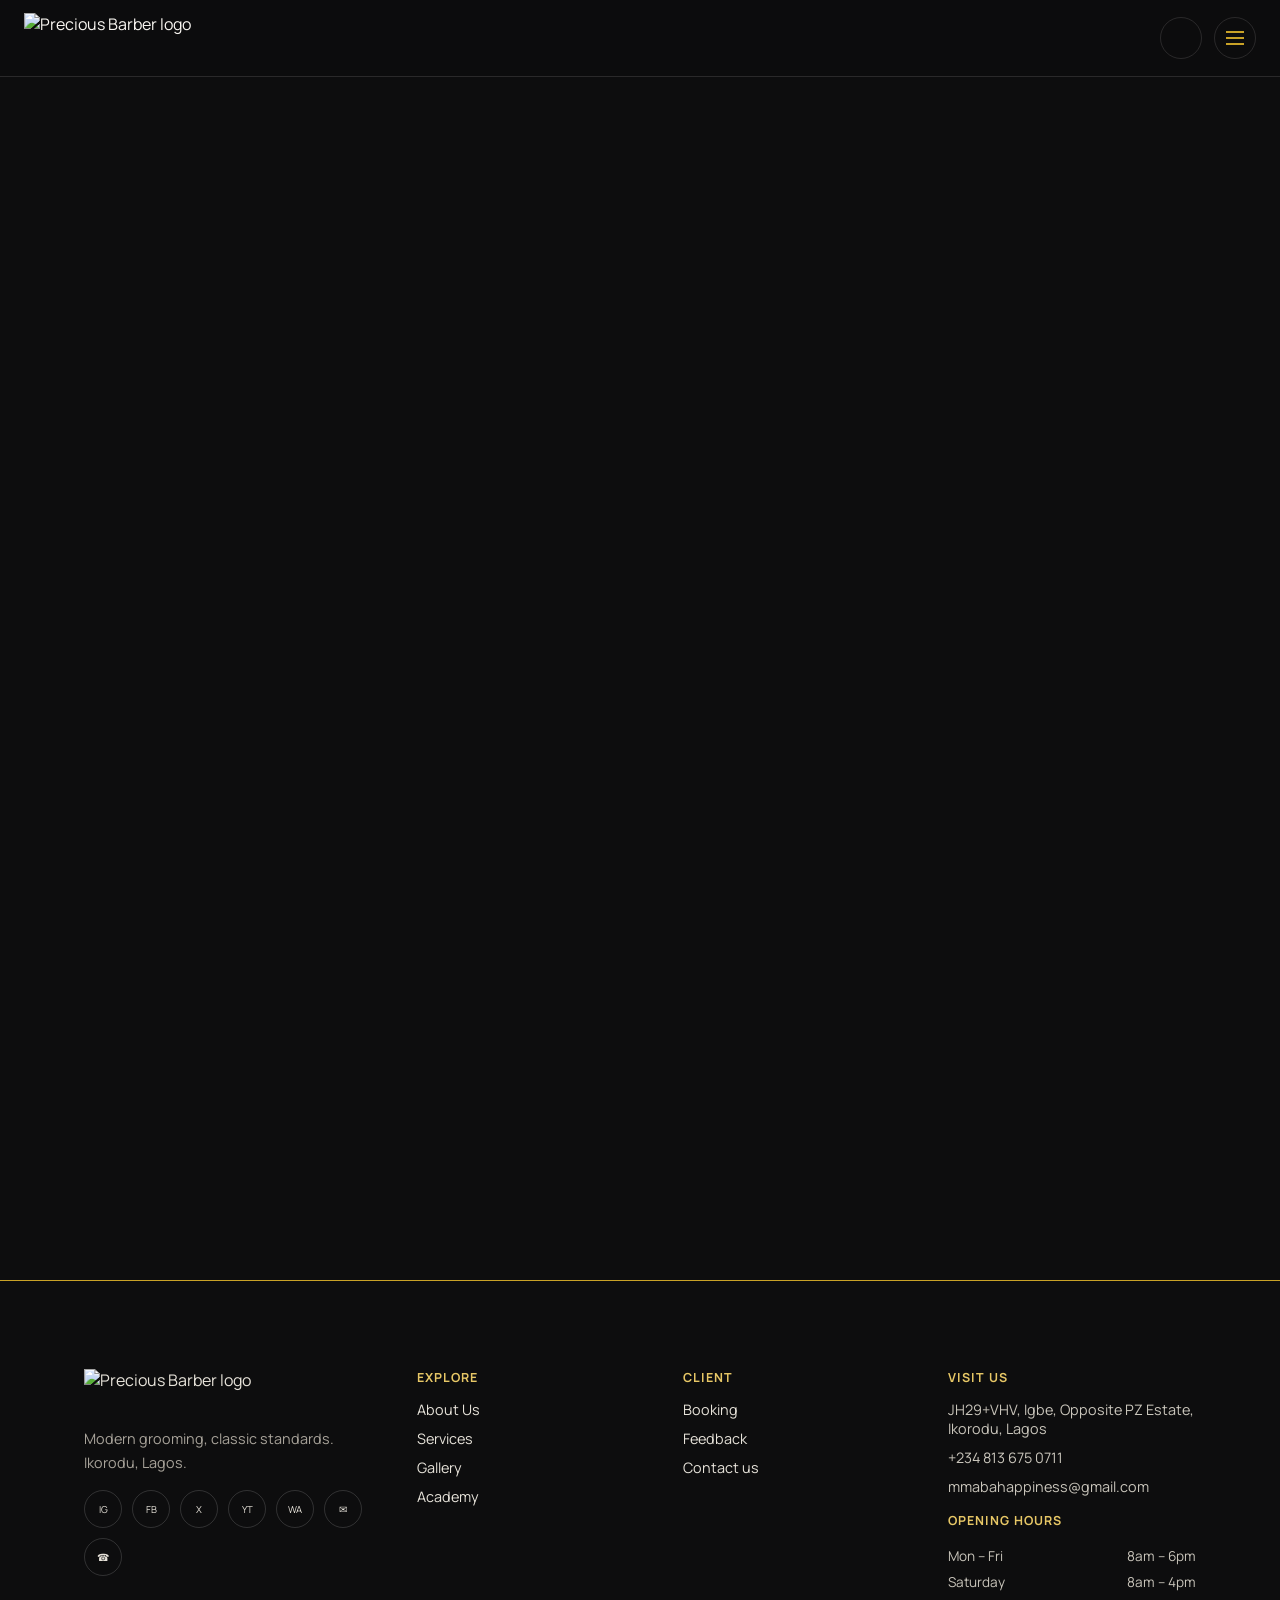
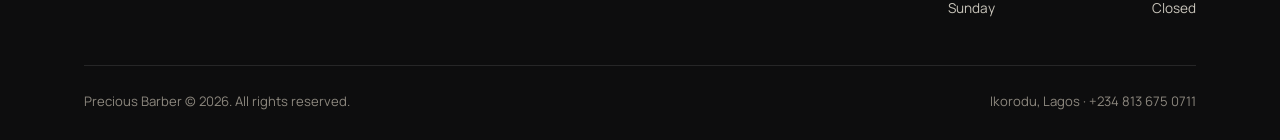
==== contactus.html @ 88b815fa "bar" ====
<!DOCTYPE html>
<html lang="en">

<head>
    <meta charset="UTF-8">
    <meta name="viewport" content="width=device-width, initial-scale=1, viewport-fit=cover">
    <title>Precious Barber — Sharp Lines, Old-School Respect</title>
    <link rel="icon" href="images/favicon.ico">
    <link rel="preconnect" href="https://fonts.googleapis.com">
    <link rel="preconnect" href="https://fonts.gstatic.com" crossorigin>
    <link href="https://fonts.googleapis.com/css2?family=Fraunces:ital,wght@0,300;0,600;0,700;1,500&family=Manrope:wght@400;500;600;700&display=swap" rel="stylesheet">
    <link rel="stylesheet" href="styles/barber.css">
</head>
<body>

    <header>
        <div class="nav">
            <a href="home.html" class="brand" aria-label="Precious Barber home">
                <img class="logo-img" src="assets/logo.png" alt="Precious Barber logo">
            </a>
            <div class="navtools">
                <button id="themeToggle" aria-label="Toggle dark mode"><svg id="themeIcon" width="18" height="18"
                        viewBox="0 0 24 24" fill="none"></svg></button>
                <button id="menuBtn" aria-label="Open menu"><span></span></button>
            </div>
        </div>
    </header>

    <div id="drawerOverlay"></div>
    <nav id="navDrawer" aria-label="Site navigation">
        <div class="drawer-head"><span>Menu</span><button id="closeDrawer" aria-label="Close menu">✕</button></div>
        <ul class="drawer-links">
            <li><a href="home.html">Home</a></li>
            <li><a href="home.html#about">About Us</a></li>
            <li><a href="home.html#services">Services</a></li>
            <li><a href="home.html#gallery">Gallery</a></li>
            <li><a href="home.html#academy">Academy</a></li>
            <li><a href="home.html#booking">Booking</a></li>
            <li><a href="home.html#feedback">Feedback</a></li>
            <li><a href="contact-us.html">Contact Us</a></li>
        </ul>
        <div class="drawer-foot">Need us urgently?<br><a href="https://wa.me/2348136750711" target="_blank"
                rel="noopener">Chat on WhatsApp →</a></div>
    </nav>

    <section class="contact-hero">
        <div class="wrap">
            <p class="kicker reveal">CONTACT US</p>
            <h1 class="reveal" style="font-size:clamp(2rem,4.4vw,3rem);margin:10px 0 14px">Come see us, or reach out
                first</h1>
            <p class="lede reveal">We're in Ikorodu, Lagos — walk-ins welcome, but a quick message first means less
                waiting.</p>
        </div>
    </section>

    <section style="padding-top:0">
        <div class="wrap">
            <div class="map-card reveal">
                <div class="map-visual">
                    <svg class="map-pin" viewBox="0 0 24 24" fill="none">
                        <path d="M12 22s7-7.5 7-13a7 7 0 10-14 0c0 5.5 7 13 7 13z" fill="currentColor" />
                        <circle cx="12" cy="9" r="2.6" fill="#0d0d0e" />
                    </svg>
                </div>
                <div class="map-info">
                    <h4 style="font-family:var(--serif);margin-bottom:8px">Our location</h4>
                    <p class="lede">JH29+VHV, Igbe, Opposite PZ Estate, Ikorodu, Lagos State, Nigeria</p>
                    <div class="hero-cta" style="margin-top:20px">
                        <a class="btn btn-gold"
                            href="https://www.google.com/maps/search/?api=1&query=JH29%2BVHV%2C+Igbe%2C+Opposite+PZ+Estate%2C+Ikorodu%2C+Lagos"
                            target="_blank" rel="noopener">Open in Google Maps</a>
                        <a class="btn btn-line" href="https://wa.me/2348136750711" target="_blank" rel="noopener">Get
                            directions on WhatsApp</a>
                    </div>
                </div>
            </div>

            <div class="cta-grid">
                <a class="cta-card reveal" href="tel:+2348136750711">
                    <svg viewBox="0 0 24 24" fill="none">
                        <path
                            d="M22 16.9v3a2 2 0 01-2.2 2 19.8 19.8 0 01-8.6-3 19.5 19.5 0 01-6-6 19.8 19.8 0 01-3-8.7A2 2 0 014.1 2h3a2 2 0 012 1.7c.1 1 .4 2 .7 3a2 2 0 01-.5 2.1L8 10a16 16 0 006 6l1.2-1.3a2 2 0 012.1-.5c1 .3 2 .5 3 .7a2 2 0 011.7 2z"
                            stroke="currentColor" stroke-width="1.6" />
                    </svg>
                    <h4>Call Us</h4>
                    <p>+234 813 675 0711</p>
                </a>
                <a class="cta-card reveal" href="https://wa.me/2348136750711" target="_blank" rel="noopener">
                    <svg viewBox="0 0 24 24" fill="none">
                        <path d="M12 2a10 10 0 00-8.6 15L2 22l5.2-1.4A10 10 0 1012 2z" stroke="currentColor"
                            stroke-width="1.4" />
                    </svg>
                    <h4>WhatsApp</h4>
                    <p>Chat with us directly</p>
                </a>
                <a class="cta-card reveal" href="mailto:mmabahappiness@gmail.com">
                    <svg viewBox="0 0 24 24" fill="none">
                        <path d="M4 5h16v14H4z" stroke="currentColor" stroke-width="1.6" />
                        <path d="M4 6l8 7 8-7" stroke="currentColor" stroke-width="1.6" />
                    </svg>
                    <h4>Email</h4>
                    <p>mmabahappiness@gmail.com</p>
                </a>
                <a class="cta-card reveal" href="home.html#booking">
                    <svg viewBox="0 0 24 24" fill="none">
                        <path d="M8 3v4M16 3v4M4 9h16M5 6h14a1 1 0 011 1v12a1 1 0 01-1 1H5a1 1 0 01-1-1V7a1 1 0 011-1z"
                            stroke="currentColor" stroke-width="1.6" />
                    </svg>
                    <h4>Book a Slot</h4>
                    <p>Reserve your chair online</p>
                </a>
            </div>

            <div class="hours-card reveal">
                <h4 style="font-family:var(--serif);margin-bottom:14px">Opening Hours</h4>
                <div class="hours-row"><span>Monday – Friday</span><span>8:00am – 6:00pm</span></div>
                <div class="hours-row"><span>Saturday</span><span>8:00am – 4:00pm</span></div>
                <div class="hours-row"><span>Sunday</span><span>Closed</span></div>
            </div>
        </div>
    </section>

    <footer>
        <div class="wrap">
            <div class="foot-grid">
                <div>
                    <div class="foot-brand">
                        <img class="foot-logo-img" src="assets/logo.png" alt="Precious Barber logo">
                    </div>
                    <p class="lede">Modern grooming, classic standards. Ikorodu, Lagos.</p>
                    <div class="social">
                        <a href="#" aria-label="Instagram" title="Add instagram.png here"><span>IG</span></a>
                        <a href="#" aria-label="Facebook" title="Add facebook.png here"><span>FB</span></a>
                        <a href="#" aria-label="X (Twitter)" title="Add x.png here"><span>X</span></a>
                        <a href="#" aria-label="YouTube" title="Add youtube.png here"><span>YT</span></a>
                        <a href="https://wa.me/2348136750711" target="_blank" rel="noopener" aria-label="WhatsApp"
                            title="Add whatsapp.png here"><span>WA</span></a>
                        <a href="mailto:mmabahappiness@gmail.com" aria-label="Email"
                            title="Add mail.png here"><span>✉</span></a>
                        <a href="tel:+2348136750711" aria-label="Call" title="Add phone.png here"><span>☎</span></a>
                    </div>
                </div>
                <div class="foot-col">
                    <h5>EXPLORE</h5>
                    <ul>
                        <li><a href="home.html#about">About Us</a></li>
                        <li><a href="home.html#services">Services</a></li>
                        <li><a href="home.html#gallery">Gallery</a></li>
                        <li><a href="home.html#academy">Academy</a></li>
                    </ul>
                </div>
                <div class="foot-col">
                    <h5>CLIENT</h5>
                    <ul>
                        <li><a href="home.html#booking">Booking</a></li>
                        <li><a href="home.html#feedback">Feedback</a></li>
                        <li><a href="contact-us.html">Contact us</a></li>
                    </ul>
                </div>
                <div class="foot-col">
                    <h5>VISIT US</h5>
                    <ul style="margin-bottom:16px">
                        <li>JH29+VHV, Igbe, Opposite PZ Estate, Ikorodu, Lagos</li>
                        <li>+234 813 675 0711</li>
                        <li>mmabahappiness@gmail.com</li>
                    </ul>
                    <h5>OPENING HOURS</h5>
                    <div class="foot-hours">
                        <div><span>Mon – Fri</span><span>8am – 6pm</span></div>
                        <div><span>Saturday</span><span>8am – 4pm</span></div>
                        <div><span>Sunday</span><span>Closed</span></div>
                    </div>
                </div>
            </div>
            <div class="foot-bottom">
                <span>Precious Barber © 2026. All rights reserved.</span>
                <span>Ikorodu, Lagos · +234 813 675 0711</span>
            </div>
        </div>
    </footer>

    <button id="backToTop" aria-label="Back to top">
        <svg width="18" height="18" viewBox="0 0 24 24" fill="none">
            <path d="M12 19V5M5 12l7-7 7 7" stroke="currentColor" stroke-width="2.2" stroke-linecap="round"
                stroke-linejoin="round" />
        </svg>
    </button>

    <script src="common.js"></script>
</body>

</html>
---- styles/barber.css ----
:root {
    --gold: #c9a227;
    --gold-light: #e7c766;
    --gold-deep: #c9a227;
    --black: #0d0d0e;
    --charcoal: #1a1a1c;
    --white: #faf7f2;
    --ink: #17161a;
    --line-d: rgba(250, 247, 242, .12);
    --line-l: rgba(23, 22, 26, .12);
    --bg: var(--black);
    --bg-alt: var(--charcoal);
    --text: var(--white);
    --text-muted: #b5b1a8;
    --card: #151517;
    --shadow: 0 20px 50px rgba(0, 0, 0, .4);
    --serif: 'Fraunces', serif;
    --sans: 'Manrope', sans-serif;
    box-sizing: border-box;
}

html[data-theme="light"] {
    --gold-deep: #8a6a10;
    --bg: var(--white);
    --bg-alt: #f0ece2;
    --text: var(--ink);
    --text-muted: #5c5750;
    --card: #ffffff;
    --shadow: 0 16px 40px rgba(23, 22, 26, .08);
}

*,
*::before,
*::after {
    box-sizing: inherit;
    margin: 0;
    padding: 0
}

html {
    scroll-behavior: smooth;
    scroll-padding-top: 88px
}

body {
    background: var(--bg);
    color: var(--text);
    font-family: var(--sans);
    -webkit-font-smoothing: antialiased;
    transition: background .35s ease, color .35s ease;
    overflow-x: hidden
}

img,
svg,
video {
    max-width: 100%;
    display: block
}

a {
    color: inherit;
    text-decoration: none
}

button {
    font-family: inherit
}

.wrap {
    max-width: 1160px;
    margin: 0 auto;
    padding: 0 24px
}

section {
    padding: 96px 0
}

h1,
h2,
h3 {
    font-family: var(--serif);
    font-weight: 600;
    line-height: 1.08;
    letter-spacing: -.01em
}

.kicker {
    font-family: var(--sans);
    font-weight: 700;
    font-size: .72rem;
    letter-spacing: .14em;
    color: var(--gold-deep)
}

.lede {
    color: var(--text-muted);
    font-size: 1.05rem;
    max-width: 56ch;
    line-height: 1.65
}

.btn {
    display: inline-flex;
    align-items: center;
    gap: 8px;
    padding: 14px 26px;
    border-radius: 2px;
    font-weight: 600;
    font-size: .95rem;
    border: 1px solid transparent;
    cursor: pointer;
    transition: transform .18s ease, background .18s ease, border-color .18s ease, box-shadow .18s ease
}

.btn:hover {
    transform: translateY(-3px)
}

.btn:active {
    transform: scale(.98)
}

.btn-gold {
    background: var(--gold);
    color: #0d0d0e
}

.btn-gold:hover {
    background: var(--gold-light);
    box-shadow: 0 10px 24px rgba(201, 162, 39, .35)
}

.btn-line {
    border-color: currentColor
}

.btn-line:hover {
    border-color: var(--gold);
    color: var(--gold-deep)
}

.sr-only {
    position: absolute;
    width: 1px;
    height: 1px;
    overflow: hidden;
    clip: rect(0 0 0 0)
}

/* reveal-on-scroll */
@keyframes cardReveal {
    from {
        opacity: 0;
        transform: translateY(24px)
    }

    to {
        opacity: 1;
        transform: translateY(0)
    }
}

.reveal {
    opacity: 0
}

.reveal.in-view {
    animation: cardReveal .7s ease forwards
}

@media (prefers-reduced-motion:reduce) {
    * {
        transition: none !important;
        animation: none !important
    }

    .reveal {
        opacity: 1 !important
    }
}

/* header */
header {
    position: fixed;
    top: 0;
    left: 0;
    right: 0;
    z-index: 60;
    background: color-mix(in srgb, var(--bg) 88%, transparent);
    backdrop-filter: blur(10px);
    border-bottom: 1px solid var(--line-d)
}

html[data-theme="light"] header {
    border-bottom: 1px solid var(--line-l)
}

body {
    padding-top: 76px
}

.nav {
    display: flex;
    align-items: center;
    justify-content: space-between;
    height: 76px;
    padding: 0 24px
}

.brand {
    display: flex;
    align-items: center;
    gap: 10px;
    flex: none
}

.logo-img {
    height: 50px;
    width: auto;
    object-fit: contain;
    transition: transform .3s ease
}

.brand:hover .logo-img {
    transform: scale(1.06)
}

.navtools {
    display: flex;
    align-items: center;
    gap: 12px
}

#themeToggle,
#menuBtn {
    background: none;
    border: 1px solid var(--line-d);
    color: var(--gold-deep);
    width: 42px;
    height: 42px;
    border-radius: 50%;
    display: grid;
    place-items: center;
    cursor: pointer;
    transition: border-color .2s ease, transform .2s ease
}

html[data-theme="light"] #themeToggle,
html[data-theme="light"] #menuBtn {
    border-color: var(--line-l)
}

#themeToggle:hover,
#menuBtn:hover {
    border-color: var(--gold);
    transform: scale(1.08)
}

#themeIcon {
    transition: transform .4s ease
}

#themeToggle:hover #themeIcon {
    transform: rotate(90deg)
}

#menuBtn span {
    display: block;
    width: 18px;
    height: 2px;
    background: currentColor;
    position: relative
}

#menuBtn span::before,
#menuBtn span::after {
    content: '';
    position: absolute;
    left: 0;
    width: 18px;
    height: 2px;
    background: currentColor;
    transition: transform .2s ease
}

#menuBtn span::before {
    top: -6px
}

#menuBtn span::after {
    top: 6px
}

/* nav drawer */
#drawerOverlay {
    position: fixed;
    inset: 0;
    background: rgba(0, 0, 0, .55);
    opacity: 0;
    pointer-events: none;
    transition: opacity .3s ease;
    z-index: 70
}

#drawerOverlay.open {
    opacity: 1;
    pointer-events: auto
}

#navDrawer {
    position: fixed;
    top: 0;
    right: 0;
    bottom: 0;
    width: min(320px, 86vw);
    background: var(--bg);
    border-left: 1px solid var(--line-d);
    z-index: 71;
    padding: 28px 26px;
    transform: translateX(100%);
    transition: transform .35s ease;
    display: flex;
    flex-direction: column
}

html[data-theme="light"] #navDrawer {
    border-color: var(--line-l)
}

#navDrawer.open {
    transform: translateX(0)
}

.drawer-head {
    display: flex;
    justify-content: space-between;
    align-items: center;
    margin-bottom: 32px
}

.drawer-head span {
    font-family: var(--serif);
    font-weight: 700;
    font-size: 1.1rem
}

#closeDrawer {
    background: none;
    border: 0;
    color: var(--text);
    cursor: pointer;
    padding: 6px;
    transition: transform .2s ease, color .2s ease
}

#closeDrawer:hover {
    transform: rotate(90deg);
    color: var(--gold-deep)
}

.drawer-links {
    list-style: none;
    display: flex;
    flex-direction: column;
    gap: 6px
}

.drawer-links a {
    display: block;
    padding: 12px 10px;
    font-size: 1.02rem;
    font-weight: 600;
    color: var(--text);
    border-left: 2px solid transparent;
    transition: border-color .2s ease, color .2s ease, padding-left .2s ease
}

.drawer-links a:hover {
    border-left-color: var(--gold);
    color: var(--gold-deep);
    padding-left: 18px
}

.drawer-foot {
    margin-top: auto;
    padding-top: 24px;
    border-top: 1px solid var(--line-d);
    font-size: .85rem;
    color: var(--text-muted)
}

html[data-theme="light"] .drawer-foot {
    border-color: var(--line-l)
}

.drawer-foot a {
    color: var(--gold-deep);
    font-weight: 600
}

/* hero */
#home {
    position: relative;
    padding: 0;
    height: min(90vh, 820px);
    min-height: 520px;
    overflow: hidden;
    display: flex;
    align-items: flex-end
}

.slide {
    position: absolute;
    inset: 0;
    opacity: 0;
    transition: opacity 1.2s ease
}

.slide.active {
    opacity: 1
}

.slide .field {
    position: absolute;
    inset: 0;
    background: radial-gradient(circle at 20% 20%, rgba(201, 162, 39, .25), transparent 55%), repeating-linear-gradient(115deg, var(--s1) 0 60px, var(--s2) 60px 120px)
}

.slide .icon {
    position: absolute;
    right: 6%;
    bottom: 8%;
    width: min(38vw, 320px);
    opacity: .16;
    color: var(--gold)
}

.hero-inner {
    position: relative;
    z-index: 2;
    padding: 0 24px 72px;
    width: 100%
}

.hero-inner .wrap {
    padding: 0
}

#home::before {
    content: '';
    position: absolute;
    inset: 0;
    background: linear-gradient(180deg, rgba(13, 13, 14, .25), rgba(13, 13, 14, .92));
    z-index: 1
}

html[data-theme="light"] #home::before {
    background: linear-gradient(180deg, rgba(250, 247, 242, .15), rgba(250, 247, 242, .94))
}

.h1 {
    color: #faf7f2;
    font-size: clamp(2.3rem, 6vw, 4.4rem);
    margin: 5px 0 30px;
}

html[data-theme="light"] .h1 {
    color: var(--ink)
}


.hero-cta {
    display: flex;
    gap: 14px;
    flex-wrap: wrap
}

.dots {
    display: flex;
    gap: 8px;
    margin-top: 44px
}

.dots button {
    width: 26px;
    height: 3px;
    background: var(--line-d);
    border: 0;
    cursor: pointer;
    transition: background .2s ease, width .2s ease
}

.dots button:hover {
    background: var(--gold-light);
    width: 34px
}

.dots button.active {
    background: var(--gold)
}

.sec-head {
    max-width: 640px;
    margin-bottom: 52px
}

.sec-head h2 {
    font-size: clamp(1.85rem, 3.4vw, 2.5rem);
    margin: 8px 0 14px
}

/* about */
.about-grid {
    display: grid;
    grid-template-columns: 1fr 1fr;
    gap: 56px;
    align-items: center
}

@media (max-width:820px) {
    .about-grid {
        grid-template-columns: 1fr
    }
}

.about-stats {
    display: grid;
    grid-template-columns: 1fr 1fr;
    gap: 1px;
    background: var(--line-d)
}

html[data-theme="light"] .about-stats {
    background: var(--line-l)
}

.about-stats div {
    background: var(--bg-alt);
    padding: 26px;
    text-align: center;
    transition: background .2s ease
}

.about-stats div:hover {
    background: var(--card)
}

.about-stats b {
    display: block;
    font-family: var(--serif);
    font-size: 2rem;
    color: var(--gold-deep)
}

.about-stats span {
    font-size: .8rem;
    color: var(--text-muted)
}

/* services */
#services {
    background: var(--bg-alt)
}

.tabs {
    display: flex;
    gap: 10px;
    flex-wrap: wrap;
    margin-bottom: 36px
}

.tab {
    padding: 9px 18px;
    border: 1px solid var(--line-d);
    border-radius: 999px;
    font-size: .85rem;
    font-weight: 600;
    cursor: pointer;
    background: none;
    color: var(--text-muted);
    transition: border-color .2s ease, color .2s ease, transform .2s ease
}

html[data-theme="light"] .tab {
    border-color: var(--line-l)
}

.tab:hover {
    border-color: var(--gold);
    color: var(--gold-deep);
    transform: translateY(-2px)
}

.tab.active {
    background: var(--gold);
    color: #0d0d0e;
    border-color: var(--gold)
}

.tab.active:hover {
    transform: none
}

.svc-grid {
    display: grid;
    grid-template-columns: repeat(auto-fill, minmax(280px, 1fr));
    gap: 1px;
    background: var(--line-d)
}

html[data-theme="light"] .svc-grid {
    background: var(--line-l)
}

.svc {
    background: var(--bg-alt);
    padding: 26px 22px;
    display: flex;
    justify-content: space-between;
    gap: 16px;
    transition: transform .22s ease, box-shadow .22s ease, background .22s ease;
    border-left: 2px solid transparent
}

.svc:hover {
    transform: translateY(-5px);
    box-shadow: var(--shadow);
    border-left-color: var(--gold);
    background: var(--card);
    z-index: 1
}

.svc h4 {
    font-family: var(--serif);
    font-weight: 600;
    font-size: 1.06rem
}

.svc p {
    color: var(--text-muted);
    font-size: .85rem;
    margin-top: 4px
}

.svc .price {
    font-family: var(--serif);
    color: var(--gold-deep);
    font-size: 1.1rem;
    white-space: nowrap;
    transition: transform .22s ease
}

.svc:hover .price {
    transform: scale(1.08)
}

/* gallery carousel */
.gal-wrap {
    position: relative
}

.gal-viewport {
    overflow: hidden;
    border: 1px solid var(--line-d)
}

html[data-theme="light"] .gal-viewport {
    border-color: var(--line-l)
}

.gal-track {
    display: flex;
    transition: transform .55s cubic-bezier(.65, 0, .35, 1)
}

.gal-slide {
    flex: 0 0 100%;
    aspect-ratio: 16/8;
    position: relative;
    display: flex;
    align-items: flex-end;
    padding: 22px;
    overflow: hidden;
    opacity: .4;
    transition: opacity .55s ease
}

.gal-slide.is-active {
    opacity: 1
}

.gal-slide .field {
    position: absolute;
    inset: 0;
    background: linear-gradient(150deg, var(--card), var(--bg-alt))
}

.gal-slide .media-icon {
    position: absolute;
    top: 22px;
    left: 22px;
    width: 30px;
    height: 30px;
    color: var(--gold);
    opacity: .55
}

.gal-caption {
    position: relative;
    font-size: .92rem;
    font-weight: 600;
    color: var(--text-muted)
}

.gal-expand {
    position: absolute;
    top: 16px;
    right: 16px;
    width: 38px;
    height: 38px;
    border-radius: 50%;
    background: rgba(13, 13, 14, .55);
    color: #faf7f2;
    border: 1px solid rgba(250, 247, 242, .4);
    display: grid;
    place-items: center;
    cursor: pointer;
    z-index: 3;
    transition: background .2s ease, transform .2s ease
}

.gal-expand:hover {
    background: var(--gold);
    color: #0d0d0e;
    transform: scale(1.1)
}

.gal-arrow {
    position: absolute;
    top: 50%;
    translate: 0 -50%;
    width: 44px;
    height: 44px;
    border-radius: 50%;
    background: var(--card);
    border: 1px solid var(--line-d);
    color: var(--text);
    display: grid;
    place-items: center;
    cursor: pointer;
    z-index: 3;
    transition: background .2s ease, border-color .2s ease, transform .2s ease
}

html[data-theme="light"] .gal-arrow {
    border-color: var(--line-l)
}

.gal-arrow:hover {
    background: var(--gold);
    color: #0d0d0e;
    border-color: var(--gold);
    transform: translateY(-50%) scale(1.08)
}

.gal-arrow.prev {
    left: -20px
}

.gal-arrow.next {
    right: -20px
}

@media (max-width:620px) {
    .gal-arrow.prev {
        left: 6px
    }

    .gal-arrow.next {
        right: 6px
    }
}

.gal-dots {
    display: flex;
    justify-content: center;
    gap: 8px;
    margin-top: 20px
}

.gal-dots button {
    width: 9px;
    height: 9px;
    border-radius: 50%;
    background: var(--line-d);
    border: 0;
    cursor: pointer;
    transition: background .2s ease, transform .2s ease
}

.gal-dots button:hover {
    transform: scale(1.2)
}

.gal-dots button.active {
    background: var(--gold)
}

/* lightbox */
#lightbox {
    position: fixed;
    inset: 0;
    background: rgba(5, 5, 6, .92);
    z-index: 90;
    display: none;
    align-items: center;
    justify-content: center;
    padding: 40px
}

#lightbox.open {
    display: flex
}

#lightbox .lb-inner {
    max-width: min(90vw, 900px);
    max-height: 80vh;
    position: relative
}

#lightbox .field {
    width: min(90vw, 900px);
    aspect-ratio: 16/9;
    background: linear-gradient(150deg, #232326, #0d0d0e);
    display: flex;
    align-items: center;
    justify-content: center;
    color: #e7c766;
    font-family: var(--serif);
    font-size: 1.1rem;
    text-align: center;
    padding: 20px
}

#lbClose {
    position: absolute;
    top: -46px;
    right: 0;
    width: 38px;
    height: 38px;
    border-radius: 50%;
    background: rgba(255, 255, 255, .1);
    color: #fff;
    border: 0;
    display: grid;
    place-items: center;
    cursor: pointer;
    transition: background .2s ease, transform .2s ease
}

#lbClose:hover {
    background: var(--gold);
    color: #0d0d0e;
    transform: rotate(90deg)
}

/* academy */
#academy {
    background: var(--bg-alt)
}

.academy-grid {
    display: grid;
    grid-template-columns: 1.05fr .95fr;
    gap: 64px;
    align-items: start
}

@media (max-width:900px) {
    .academy-grid {
        grid-template-columns: 1fr
    }
}

.feat-list {
    list-style: none;
    margin-top: 26px;
    display: flex;
    flex-direction: column;
    gap: 16px
}

.feat-list li {
    display: flex;
    gap: 14px;
    font-size: .96rem;
    line-height: 1.5;
    transition: transform .2s ease
}

.feat-list li:hover {
    transform: translateX(6px)
}

.feat-list svg {
    flex: none;
    width: 20px;
    height: 20px;
    color: var(--gold-deep);
    margin-top: 2px;
    transition: transform .2s ease
}

.feat-list li:hover svg {
    transform: scale(1.25)
}

.stat-card {
    background: var(--card);
    border: 1px solid var(--line-d);
    padding: 32px;
    box-shadow: var(--shadow)
}

html[data-theme="light"] .stat-card {
    border-color: var(--line-l)
}

.stat-row {
    display: flex;
    justify-content: space-between;
    padding: 14px 4px;
    border-bottom: 1px solid var(--line-d);
    transition: padding-left .2s ease, background .2s ease
}

html[data-theme="light"] .stat-row {
    border-color: var(--line-l)
}

.stat-row:hover {
    padding-left: 12px;
    background: color-mix(in srgb, var(--gold) 8%, transparent)
}

.stat-row:last-child {
    border-bottom: 0
}

.stat-row b {
    font-family: var(--serif);
    color: var(--gold-deep);
    font-size: 1.25rem;
    transition: transform .2s ease;
    display: inline-block
}

.stat-row:hover b {
    transform: scale(1.1)
}

/* forms */
.panel {
    background: var(--card);
    border: 1px solid var(--line-d);
    padding: 36px;
    box-shadow: var(--shadow);
    max-width: 640px
}

html[data-theme="light"] .panel {
    border-color: var(--line-l)
}

.field-row {
    display: grid;
    grid-template-columns: 1fr 1fr;
    gap: 16px;
    margin-bottom: 16px
}

@media (max-width:560px) {
    .field-row {
        grid-template-columns: 1fr
    }
}

label {
    display: block;
    font-size: .8rem;
    font-weight: 600;
    color: var(--text-muted);
    margin-bottom: 6px
}

input,
select,
textarea {
    width: 100%;
    background: transparent;
    border: 1px solid var(--line-d);
    color: var(--text);
    padding: 12px 14px;
    font-family: var(--sans);
    font-size: .95rem;
    transition: border-color .2s ease
}

html[data-theme="light"] input,
html[data-theme="light"] select,
html[data-theme="light"] textarea {
    border-color: var(--line-l)
}

input:hover,
select:hover,
textarea:hover {
    border-color: var(--gold-deep)
}

input:focus,
select:focus,
textarea:focus {
    outline: 2px solid var(--gold);
    outline-offset: 1px;
    border-color: var(--gold)
}

.full {
    margin-bottom: 16px
}

.choice-row {
    display: flex;
    gap: 12px;
    flex-wrap: wrap;
    margin-top: 22px
}

.stars {
    display: flex;
    gap: 6px;
    font-size: 1.7rem;
    color: var(--line-d);
    cursor: pointer;
    margin-bottom: 18px
}

html[data-theme="light"] .stars {
    color: var(--line-l)
}

.stars span {
    transition: color .15s ease, transform .15s ease
}

.stars span.on,
.stars span.hover-on {
    color: var(--gold)
}

.stars span:hover {
    transform: scale(1.15)
}

#booking .wrap,
#feedback .wrap {
    display: grid;
    grid-template-columns: 1fr 1fr;
    gap: 60px;
    align-items: start
}

#feedback {
    background: var(--bg-alt)
}

@media (max-width:900px) {

    #booking .wrap,
    #feedback .wrap {
        grid-template-columns: 1fr
    }
}

.side-note {
    max-width: 400px
}

.side-note .lede {
    margin: 14px 0 26px
}

.form-note {
    font-size: .78rem;
    color: var(--text-muted);
    margin-top: 14px
}

/* video */
#loopvideo {
    position: relative;
    padding: 0;
    background: #000
}

#loopvideo video {
    width: 100%;
    display: block;
    max-height: 640px;
    object-fit: cover
}

#loopvideo .fade {
    position: absolute;
    left: 0;
    right: 0;
    bottom: 0;
    height: 45%;
    background: linear-gradient(180deg, transparent, #000 92%);
    pointer-events: none
}

#loopvideo .vcap {
    position: absolute;
    left: 24px;
    bottom: 28px;
    color: #faf7f2;
    z-index: 2
}

#loopvideo .vcap .kicker {
    color: var(--gold-light)
}

#loopvideo .vcap h3 {
    color: #faf7f2;
    font-size: clamp(1.3rem, 3vw, 1.9rem)
}

/* contact page */
.contact-hero {
    padding: 56px 0 20px
}

.map-card {
    border: 1px solid var(--line-d);
    background: var(--card);
    padding: 0;
    overflow: hidden;
    box-shadow: var(--shadow)
}

html[data-theme="light"] .map-card {
    border-color: var(--line-l)
}

.map-visual {
    height: 280px;
    position: relative;
    background:
        linear-gradient(var(--line-d) 1px, transparent 1px) 0 0/34px 34px,
        linear-gradient(90deg, var(--line-d) 1px, transparent 1px) 0 0/34px 34px, var(--bg-alt);
    display: flex;
    align-items: center;
    justify-content: center
}

html[data-theme="light"] .map-visual {
    background:
        linear-gradient(var(--line-l) 1px, transparent 1px) 0 0/34px 34px,
        linear-gradient(90deg, var(--line-l) 1px, transparent 1px) 0 0/34px 34px, var(--bg-alt)
}

.map-pin {
    width: 46px;
    height: 46px;
    color: var(--gold);
    animation: none;
    transition: transform .25s ease
}

.map-visual:hover .map-pin {
    transform: translateY(-6px)
}

.map-info {
    padding: 28px
}

.cta-grid {
    display: grid;
    grid-template-columns: repeat(auto-fit, minmax(220px, 1fr));
    gap: 18px;
    margin-top: 36px
}

.cta-card {
    background: var(--card);
    border: 1px solid var(--line-d);
    padding: 26px;
    text-align: center;
    transition: transform .2s ease, box-shadow .2s ease, border-color .2s ease
}

html[data-theme="light"] .cta-card {
    border-color: var(--line-l)
}

.cta-card:hover {
    transform: translateY(-6px);
    box-shadow: var(--shadow);
    border-color: var(--gold)
}

.cta-card svg {
    width: 28px;
    height: 28px;
    color: var(--gold-deep);
    margin: 0 auto 14px
}

.cta-card h4 {
    font-family: var(--serif);
    margin-bottom: 6px
}

.cta-card p {
    color: var(--text-muted);
    font-size: .88rem
}

.hours-card {
    margin-top: 36px;
    background: var(--card);
    border: 1px solid var(--line-d);
    padding: 28px;
    max-width: 420px
}

html[data-theme="light"] .hours-card {
    border-color: var(--line-l)
}

.hours-row {
    display: flex;
    justify-content: space-between;
    padding: 9px 0;
    border-bottom: 1px solid var(--line-d);
    font-size: .92rem
}

html[data-theme="light"] .hours-row {
    border-color: var(--line-l)
}

.hours-row:last-child {
    border-bottom: 0
}

.hours-row span:last-child {
    color: var(--gold-deep);
    font-weight: 600
}

/* thank-you page */
.ty-wrap {
    min-height: 70vh;
    display: flex;
    align-items: center;
    justify-content: center;
    padding: 80px 24px;
    text-align: center
}

.ty-card {
    max-width: 560px
}

.ty-icon {
    width: 64px;
    height: 64px;
    margin: 0 auto 26px;
    color: var(--gold)
}

.ty-card h1 {
    font-size: clamp(1.9rem, 4vw, 2.5rem);
    margin-bottom: 16px
}

.ty-card p {
    color: var(--text-muted);
    font-size: 1.02rem;
    line-height: 1.65;
    margin-bottom: 28px
}

.ty-stars {
    display: flex;
    justify-content: center;
    gap: 6px;
    font-size: 1.8rem;
    color: var(--line-d);
    margin-bottom: 24px
}

.ty-stars span.on {
    color: var(--gold)
}

/* footer */
footer {
    background: var(--black);
    color: #e7e3da;
    padding: 88px 0 30px;
    border-top: 1px solid var(--gold)
}

footer a {
    color: #e7e3da
}

.foot-grid {
    display: grid;
    grid-template-columns: 1.3fr 1fr 1fr 1.1fr;
    gap: 40px;
    padding-bottom: 44px;
    border-bottom: 1px solid rgba(255, 255, 255, .1)
}

@media (max-width:760px) {
    .foot-grid {
        grid-template-columns: 1fr 1fr
    }
}

.foot-brand {
    display: flex;
    align-items: center;
    gap: 10px;
    margin-bottom: 14px
}

.foot-logo-img {
    height: 44px;
    width: auto
}

footer .lede {
    color: #a8a39a;
    font-size: .9rem
}

.foot-col h5 {
    font-size: .78rem;
    letter-spacing: .08em;
    color: var(--gold-light);
    font-weight: 700;
    margin-bottom: 14px
}

.foot-col ul {
    list-style: none;
    display: flex;
    flex-direction: column;
    gap: 10px;
    font-size: .9rem;
    color: #c9c5bb
}

.foot-col ul li a {
    transition: color .2s ease, padding-left .2s ease;
    display: inline-block
}

.foot-col ul li a:hover {
    color: var(--gold-light);
    padding-left: 4px
}

.foot-hours div {
    display: flex;
    justify-content: space-between;
    font-size: .85rem;
    color: #c9c5bb;
    padding: 4px 0
}

.social {
    display: flex;
    gap: 10px;
    flex-wrap: wrap;
    margin-top: 16px
}

.social a {
    width: 38px;
    height: 38px;
    border: 1px solid rgba(255, 255, 255, .15);
    border-radius: 50%;
    display: grid;
    place-items: center;
    color: #e7e3da;
    font-size: .6rem;
    text-align: center;
    transition: border-color .2s ease, color .2s ease, transform .2s ease;
    overflow: hidden
}

.social a:hover {
    border-color: var(--gold);
    color: var(--gold-light);
    transform: translateY(-4px)
}

.social a img {
    width: 18px;
    height: 18px;
    object-fit: contain
}

.foot-bottom {
    display: flex;
    justify-content: space-between;
    align-items: center;
    flex-wrap: wrap;
    gap: 16px;
    padding-top: 26px;
    font-size: .82rem;
    color: #8c877e
}

/* back to top */
#backToTop {
    position: fixed;
    right: 24px;
    bottom: 24px;
    width: 46px;
    height: 46px;
    border-radius: 50%;
    background: var(--gold);
    color: #0d0d0e;
    border: 0;
    display: grid;
    place-items: center;
    cursor: pointer;
    box-shadow: 0 10px 24px rgba(0, 0, 0, .35);
    opacity: 0;
    pointer-events: none;
    transform: translateY(10px);
    transition: opacity .25s ease, transform .25s ease, background .2s ease;
    z-index: 55
}

#backToTop.show {
    opacity: 1;
    pointer-events: auto;
    transform: translateY(0)
}

#backToTop:hover {
    background: var(--gold-light)
}

#backToTop.show:hover {
    transform: translateY(-4px) scale(1.06)
}
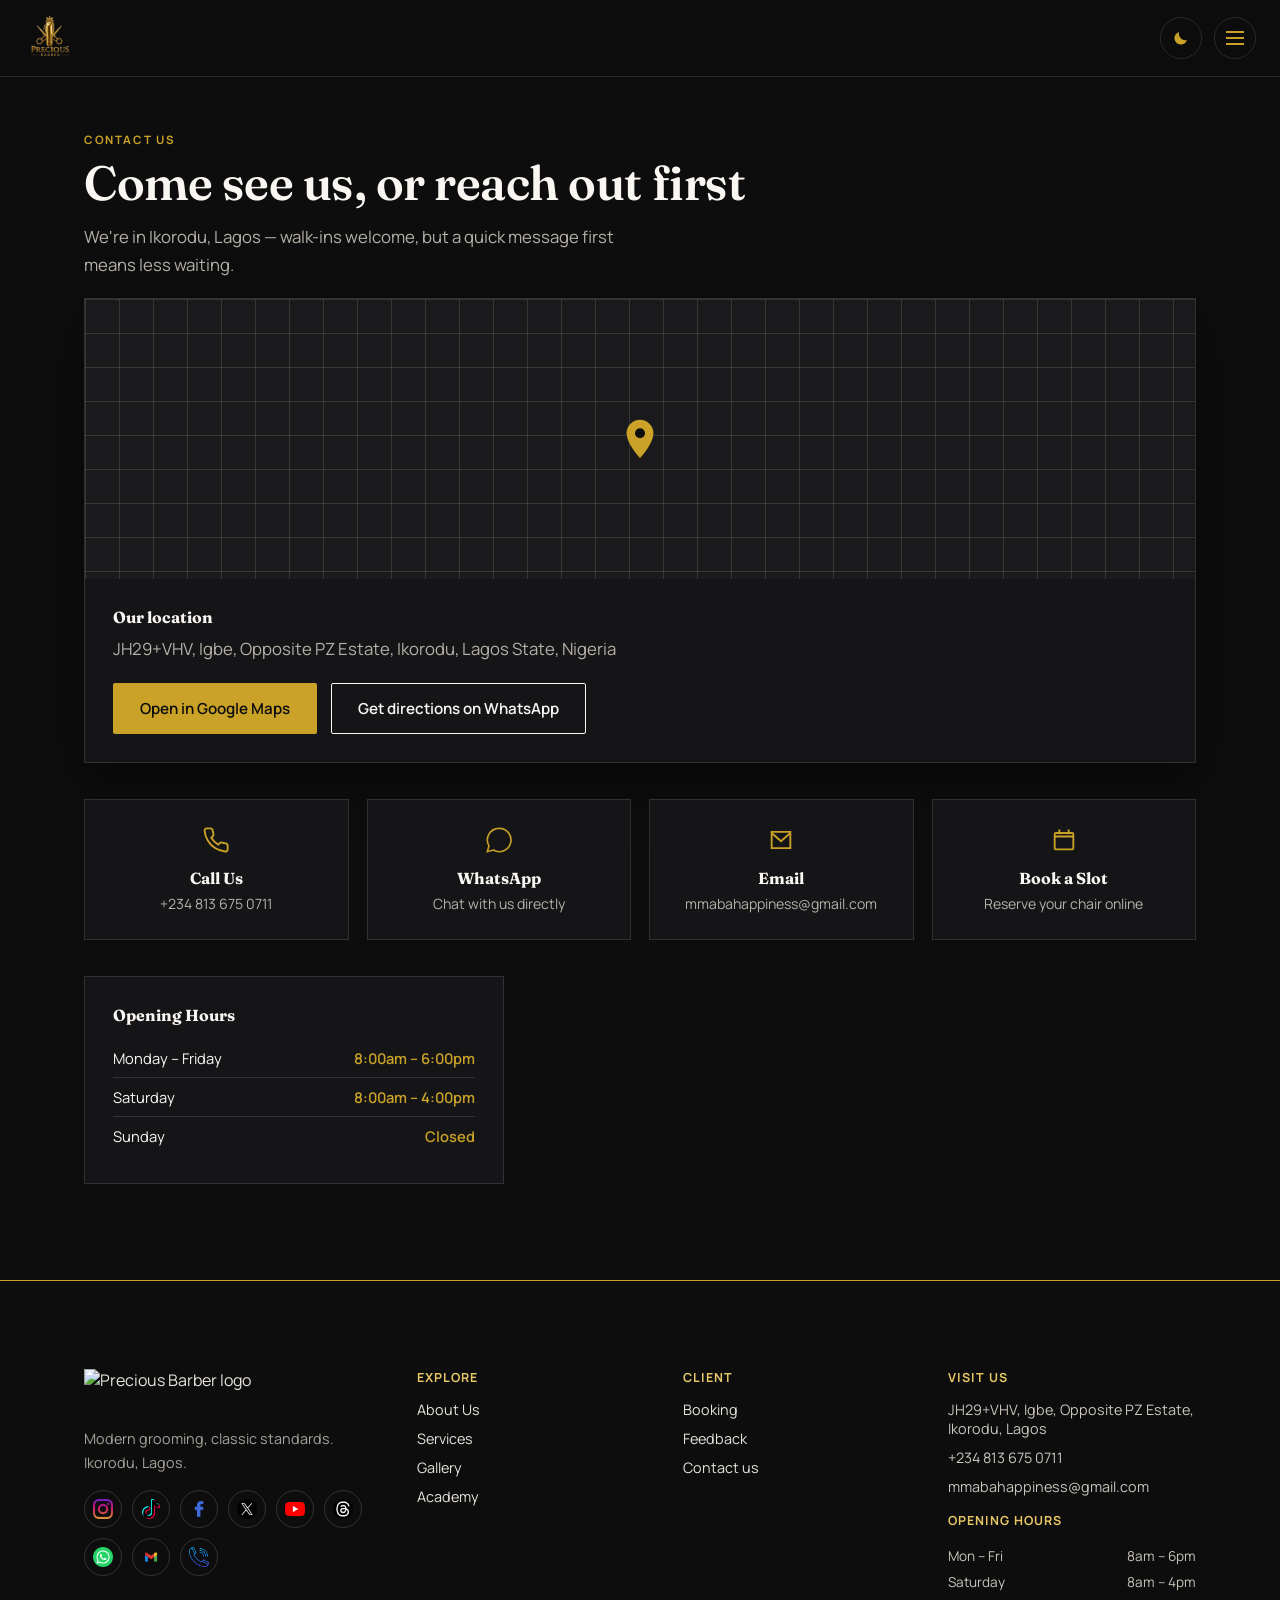
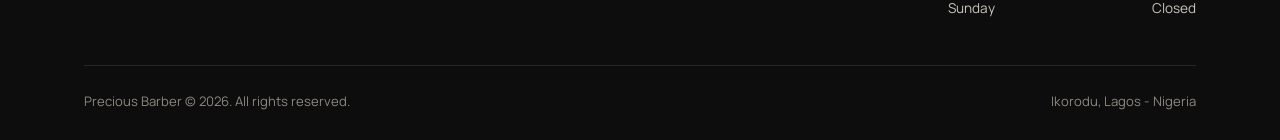
==== commit 13f727fa: "barber" ====
--- a/contactus.html
+++ b/contactus.html
@@ -4,19 +4,22 @@
 <head>
     <meta charset="UTF-8">
     <meta name="viewport" content="width=device-width, initial-scale=1, viewport-fit=cover">
-    <title>Precious Barber — Sharp Lines, Old-School Respect</title>
-    <link rel="icon" href="images/favicon.ico">
+    <title>Contact Us @ Precious Barber</title>
+    <link rel="icon" type="image/png" href="images/favicon.ico">
     <link rel="preconnect" href="https://fonts.googleapis.com">
     <link rel="preconnect" href="https://fonts.gstatic.com" crossorigin>
-    <link href="https://fonts.googleapis.com/css2?family=Fraunces:ital,wght@0,300;0,600;0,700;1,500&family=Manrope:wght@400;500;600;700&display=swap" rel="stylesheet">
+    <link
+        href="https://fonts.googleapis.com/css2?family=Fraunces:ital,wght@0,300;0,600;0,700;1,500&family=Manrope:wght@400;500;600;700&display=swap"
+        rel="stylesheet">
     <link rel="stylesheet" href="styles/barber.css">
 </head>
+
 <body>
 
     <header>
         <div class="nav">
             <a href="home.html" class="brand" aria-label="Precious Barber home">
-                <img class="logo-img" src="assets/logo.png" alt="Precious Barber logo">
+                <img class="logo-img" src="images/logo.png" alt="Precious Barber logo">
             </a>
             <div class="navtools">
                 <button id="themeToggle" aria-label="Toggle dark mode"><svg id="themeIcon" width="18" height="18"
@@ -37,7 +40,7 @@
             <li><a href="home.html#academy">Academy</a></li>
             <li><a href="home.html#booking">Booking</a></li>
             <li><a href="home.html#feedback">Feedback</a></li>
-            <li><a href="contact-us.html">Contact Us</a></li>
+            <li><a href="contactus.html">Contact Us</a></li>
         </ul>
         <div class="drawer-foot">Need us urgently?<br><a href="https://wa.me/2348136750711" target="_blank"
                 rel="noopener">Chat on WhatsApp →</a></div>
@@ -129,15 +132,21 @@
                     </div>
                     <p class="lede">Modern grooming, classic standards. Ikorodu, Lagos.</p>
                     <div class="social">
-                        <a href="#" aria-label="Instagram" title="Add instagram.png here"><span>IG</span></a>
-                        <a href="#" aria-label="Facebook" title="Add facebook.png here"><span>FB</span></a>
-                        <a href="#" aria-label="X (Twitter)" title="Add x.png here"><span>X</span></a>
-                        <a href="#" aria-label="YouTube" title="Add youtube.png here"><span>YT</span></a>
-                        <a href="https://wa.me/2348136750711" target="_blank" rel="noopener" aria-label="WhatsApp"
-                            title="Add whatsapp.png here"><span>WA</span></a>
-                        <a href="mailto:mmabahappiness@gmail.com" aria-label="Email"
-                            title="Add mail.png here"><span>✉</span></a>
-                        <a href="tel:+2348136750711" aria-label="Call" title="Add phone.png here"><span>☎</span></a>
+                        <a href="https://www.instagram.com/the_precious_barber?stkn=MXhtaWlieXd4MHI4bw==" aria-label="Instagram"><img
+                                src="images/instagram.png" alt="Instagram"></a>
+                        <a href="https://www.tiktok.com/@the_precious_barber?_r=1&_d=f4df9flelka9e7&sec_uid=MS4wLjABAAAAtN5Uei80c_iwTwKHAHXE4sn-UqUYw0IOtDD3DgiBxOUclQJrwu2eoRrLAKzj_cpr&share_author_id=7346243973050450950&sharer_language=en&source=h5_m&u_code=ed51lj0632dclm&timestamp=1790537336&user_id=7346243973050450950&sec_user_id=MS4wLjABAAAAtN5Uei80c_iwTwKHAHXE4sn-UqUYw0IOtDD3DgiBxOUclQJrwu2eoRrLAKzj_cpr&item_author_type=1&utm_source=copy&utm_campaign=client_share&utm_medium=android&share_iid=7687594191690630930&share_link_id=3924966e-4efc-4d82-810d-2e53a9651ab1&share_app_id=1233&ugbiz_name=ACCOUNT&ug_btm=b8727%2Cb7360&social_share_type=5&enable_checksum=1"
+                            aria-label="Tik-tok"><img src="images/tiktok.png" alt="tik-tok"></a>
+                        <a href="https://www.facebook.com/share/1ZkvFk1jhx/" aria-label="Facebook"><img src="images/facebook.png"
+                                alt="Facebook"></a>
+                        <a href="https://x.com/" aria-label="X (Twitter)"><img src="images/x.png" alt="X"></a>
+                        <a href="https://youtube.com/@the-precious-barber?si=N3ERdnSxlLnfbEGi" aria-label="YouTube"><img
+                                src="images/youtube.png" alt="YouTube"></a>
+                        <a href="https://www.threads.com/@the_precious_barber" aria-label="Threads"><img src="images/threads.png"
+                                alt="Threads"></a>
+                        <a href="https://wa.me/2348136750711" target="_blank" rel="noopener" aria-label="WhatsApp"><img
+                                src="images/social.png" alt="WhatsApp"></a>
+                        <a href="mailto:mmabahappiness@gmail.com" aria-label="Email"><img src="images/mail.png" alt="Email"></a>
+                        <a href="tel:+2348136750711" aria-label="Call"><img src="images/call.png" alt="Phone"></a>
                     </div>
                 </div>
                 <div class="foot-col">
@@ -154,7 +163,7 @@
                     <ul>
                         <li><a href="home.html#booking">Booking</a></li>
                         <li><a href="home.html#feedback">Feedback</a></li>
-                        <li><a href="contact-us.html">Contact us</a></li>
+                        <li><a href="contactus.html">Contact us</a></li>
                     </ul>
                 </div>
                 <div class="foot-col">
@@ -174,7 +183,7 @@
             </div>
             <div class="foot-bottom">
                 <span>Precious Barber © 2026. All rights reserved.</span>
-                <span>Ikorodu, Lagos · +234 813 675 0711</span>
+                <span>Ikorodu, Lagos - Nigeria</span>
             </div>
         </div>
     </footer>
@@ -186,7 +195,7 @@
         </svg>
     </button>
 
-    <script src="common.js"></script>
+    <script src="scripts/common.js"></script>
 </body>
 
 </html>
--- a/styles/barber.css
+++ b/styles/barber.css
@@ -462,14 +462,21 @@
 
 .h1 {
     color: #faf7f2;
-    font-size: clamp(2.3rem, 6vw, 4.4rem);
-    margin: 5px 0 30px;
+    font-size: clamp(2.3rem, 6vw, 4.4rem)
 }
 
 html[data-theme="light"] .h1 {
     color: var(--ink)
 }
 
+.hero-inner .lede {
+    color: #d9d5cb;
+    margin: 18px 0 30px
+}
+
+html[data-theme="light"] .hero-inner .lede {
+    color: #4a453f
+}
 
 .hero-cta {
     display: flex;
@@ -1417,9 +1424,13 @@
 }
 
 .social a img {
-    width: 18px;
-    height: 18px;
+    width: 20px;
+    height: 20px;
     object-fit: contain
+}
+
+.social a img+span {
+    display: none
 }
 
 .foot-bottom {
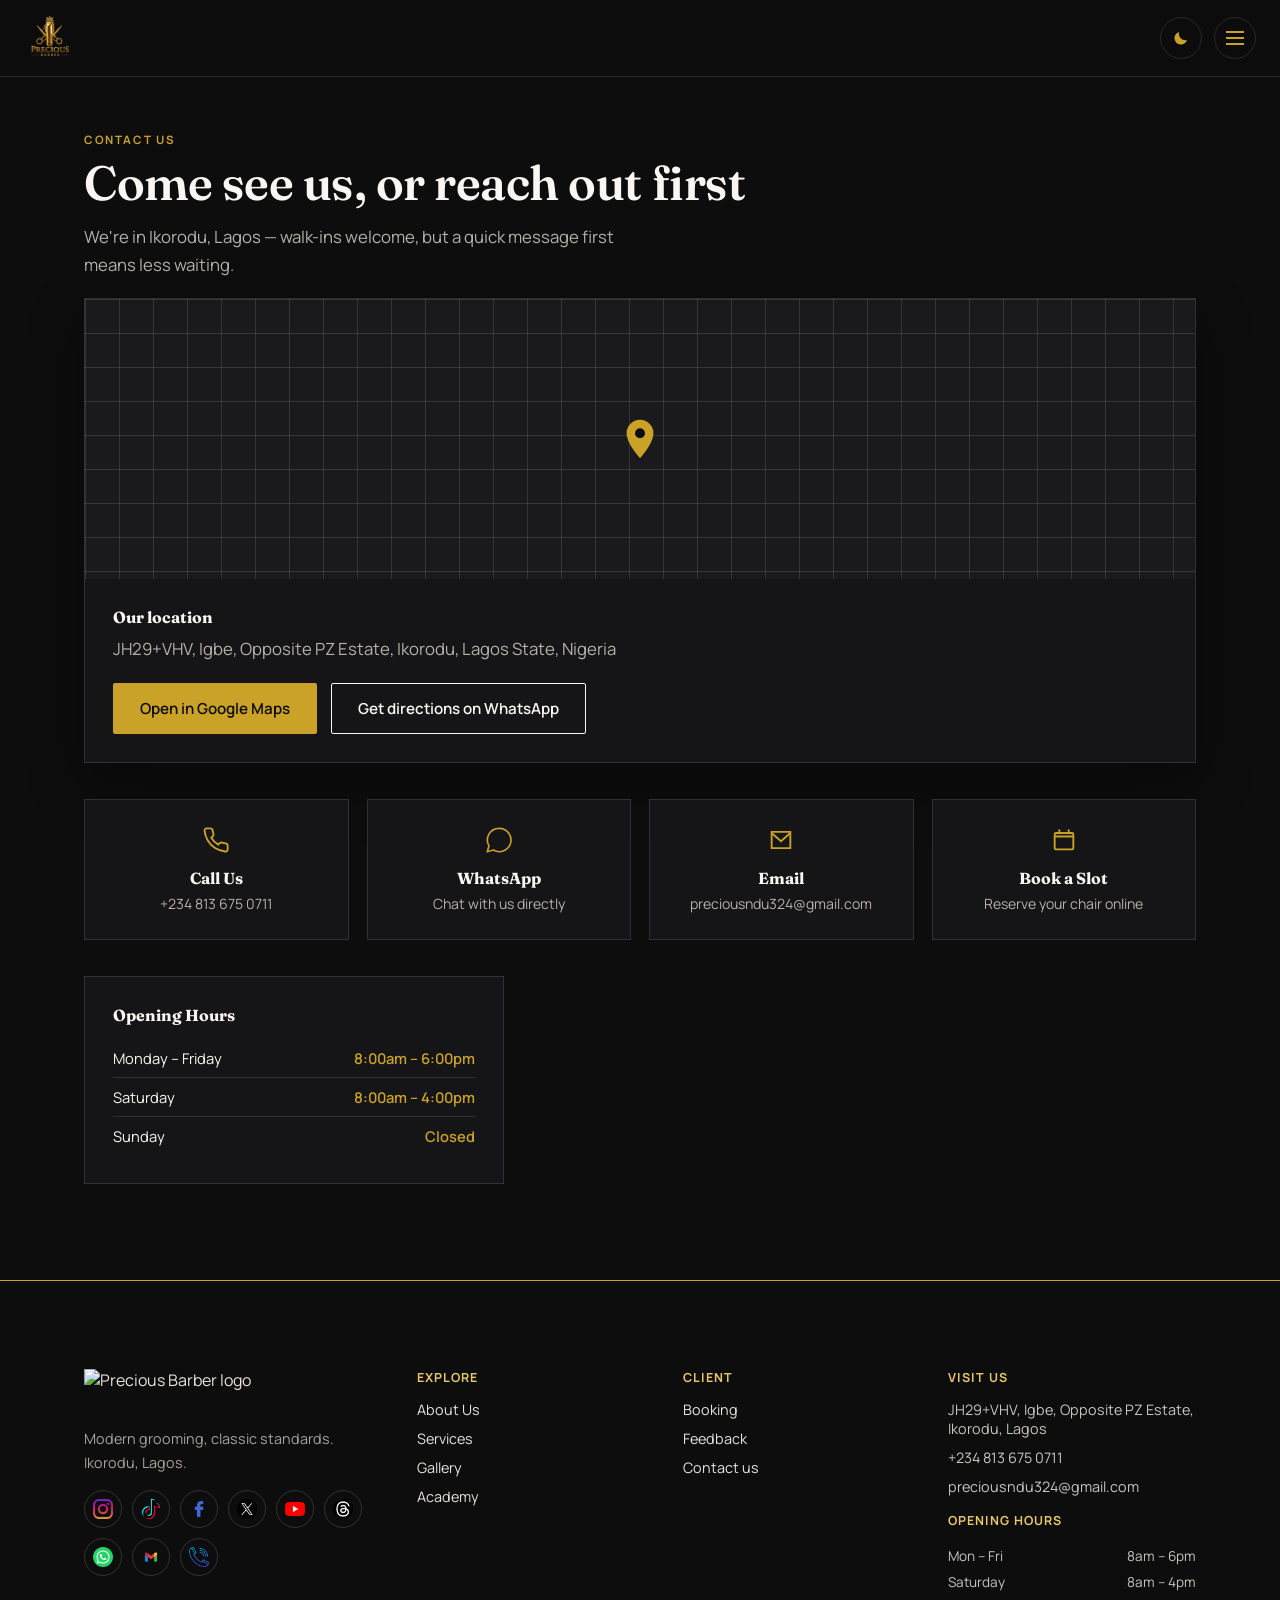
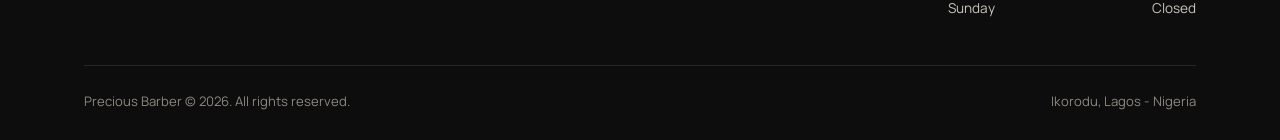
==== commit a76dc90a: "mailto" ====
--- a/contactus.html
+++ b/contactus.html
@@ -96,13 +96,13 @@
                     <h4>WhatsApp</h4>
                     <p>Chat with us directly</p>
                 </a>
-                <a class="cta-card reveal" href="mailto:mmabahappiness@gmail.com">
+                <a class="cta-card reveal" href="mailto:preciousndu324@gmail.com">
                     <svg viewBox="0 0 24 24" fill="none">
                         <path d="M4 5h16v14H4z" stroke="currentColor" stroke-width="1.6" />
                         <path d="M4 6l8 7 8-7" stroke="currentColor" stroke-width="1.6" />
                     </svg>
                     <h4>Email</h4>
-                    <p>mmabahappiness@gmail.com</p>
+                    <p>preciousndu324@gmail.com</p>
                 </a>
                 <a class="cta-card reveal" href="home.html#booking">
                     <svg viewBox="0 0 24 24" fill="none">
@@ -145,7 +145,7 @@
                                 alt="Threads"></a>
                         <a href="https://wa.me/2348136750711" target="_blank" rel="noopener" aria-label="WhatsApp"><img
                                 src="images/social.png" alt="WhatsApp"></a>
-                        <a href="mailto:mmabahappiness@gmail.com" aria-label="Email"><img src="images/mail.png" alt="Email"></a>
+                        <a href="mailto:preciousndu324@gmail.com" aria-label="Email"><img src="images/mail.png" alt="Email"></a>
                         <a href="tel:+2348136750711" aria-label="Call"><img src="images/call.png" alt="Phone"></a>
                     </div>
                 </div>
@@ -171,7 +171,7 @@
                     <ul style="margin-bottom:16px">
                         <li>JH29+VHV, Igbe, Opposite PZ Estate, Ikorodu, Lagos</li>
                         <li>+234 813 675 0711</li>
-                        <li>mmabahappiness@gmail.com</li>
+                        <li>preciousndu324@gmail.com</li>
                     </ul>
                     <h5>OPENING HOURS</h5>
                     <div class="foot-hours">
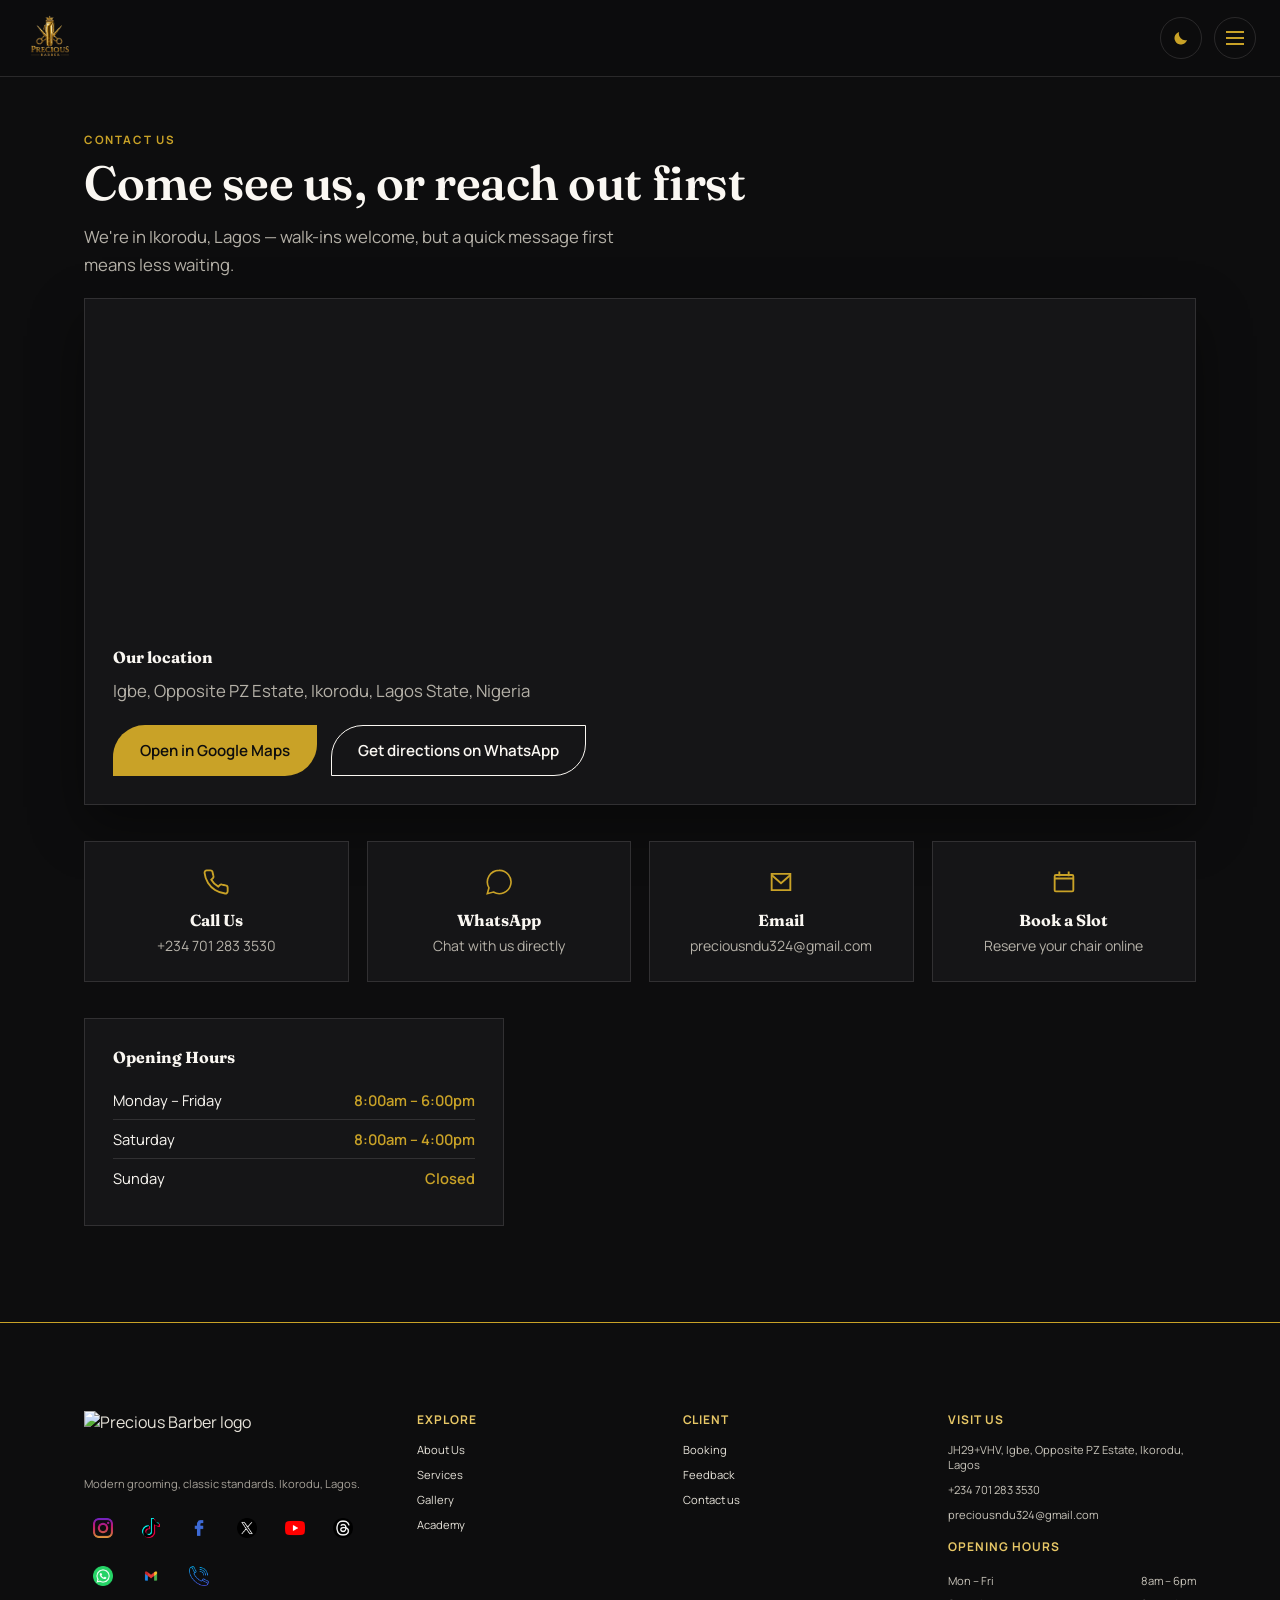
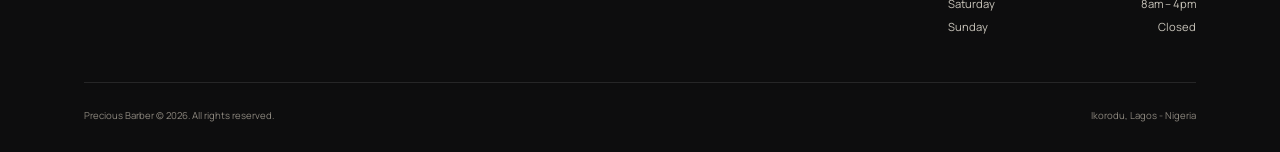
==== commit 29c4fd5e: "barber" ====
--- a/contactus.html
+++ b/contactus.html
@@ -42,7 +42,7 @@
             <li><a href="home.html#feedback">Feedback</a></li>
             <li><a href="contactus.html">Contact Us</a></li>
         </ul>
-        <div class="drawer-foot">Need us urgently?<br><a href="https://wa.me/2348136750711" target="_blank"
+        <div class="drawer-foot">Need us urgently?<br><a href="https://wa.me/2347012833530" target="_blank"
                 rel="noopener">Chat on WhatsApp →</a></div>
     </nav>
 
@@ -60,35 +60,35 @@
         <div class="wrap">
             <div class="map-card reveal">
                 <div class="map-visual">
-                    <svg class="map-pin" viewBox="0 0 24 24" fill="none">
-                        <path d="M12 22s7-7.5 7-13a7 7 0 10-14 0c0 5.5 7 13 7 13z" fill="currentColor" />
-                        <circle cx="12" cy="9" r="2.6" fill="#0d0d0e" />
-                    </svg>
+                    <iframe
+                        src="https://www.google.com/maps/embed?pb=!1m18!1m12!1m3!1d126847.15225557119!2d3.438231489062512!3d6.525029450928268!2m3!1f0!2f0!3f0!3m2!1i1024!2i768!4f13.1!3m3!1m2!1s0x103bef3fdf50b129%3A0xc06e08f4938476e4!2sPrecious%20Barbing%20Saloon!5e0!3m2!1sen!2sng!4v1790951632607!5m2!1sen!2sng"
+                        title="Precious Barber location on Google Maps" style="border:0;" allowfullscreen="" loading="lazy"
+                        referrerpolicy="strict-origin-when-cross-origin"></iframe>
                 </div>
                 <div class="map-info">
                     <h4 style="font-family:var(--serif);margin-bottom:8px">Our location</h4>
-                    <p class="lede">JH29+VHV, Igbe, Opposite PZ Estate, Ikorodu, Lagos State, Nigeria</p>
+                    <p class="lede">Igbe, Opposite PZ Estate, Ikorodu, Lagos State, Nigeria</p>
                     <div class="hero-cta" style="margin-top:20px">
                         <a class="btn btn-gold"
                             href="https://www.google.com/maps/search/?api=1&query=JH29%2BVHV%2C+Igbe%2C+Opposite+PZ+Estate%2C+Ikorodu%2C+Lagos"
                             target="_blank" rel="noopener">Open in Google Maps</a>
-                        <a class="btn btn-line" href="https://wa.me/2348136750711" target="_blank" rel="noopener">Get
+                        <a class="btn btn-line" href="https://wa.me/2347012833530" target="_blank" rel="noopener">Get
                             directions on WhatsApp</a>
                     </div>
                 </div>
             </div>
 
             <div class="cta-grid">
-                <a class="cta-card reveal" href="tel:+2348136750711">
+                <a class="cta-card reveal" href="tel:+2347012833530">
                     <svg viewBox="0 0 24 24" fill="none">
                         <path
                             d="M22 16.9v3a2 2 0 01-2.2 2 19.8 19.8 0 01-8.6-3 19.5 19.5 0 01-6-6 19.8 19.8 0 01-3-8.7A2 2 0 014.1 2h3a2 2 0 012 1.7c.1 1 .4 2 .7 3a2 2 0 01-.5 2.1L8 10a16 16 0 006 6l1.2-1.3a2 2 0 012.1-.5c1 .3 2 .5 3 .7a2 2 0 011.7 2z"
                             stroke="currentColor" stroke-width="1.6" />
                     </svg>
                     <h4>Call Us</h4>
-                    <p>+234 813 675 0711</p>
-                </a>
-                <a class="cta-card reveal" href="https://wa.me/2348136750711" target="_blank" rel="noopener">
+                    <p>+234 701 283 3530</p>
+                </a>
+                <a class="cta-card reveal" href="https://wa.me/2347012833530" target="_blank" rel="noopener">
                     <svg viewBox="0 0 24 24" fill="none">
                         <path d="M12 2a10 10 0 00-8.6 15L2 22l5.2-1.4A10 10 0 1012 2z" stroke="currentColor"
                             stroke-width="1.4" />
@@ -132,21 +132,21 @@
                     </div>
                     <p class="lede">Modern grooming, classic standards. Ikorodu, Lagos.</p>
                     <div class="social">
-                        <a href="https://www.instagram.com/the_precious_barber?stkn=MXhtaWlieXd4MHI4bw==" aria-label="Instagram"><img
-                                src="images/instagram.png" alt="Instagram"></a>
+                        <a href="https://www.instagram.com/the_precious_barber?stkn=MXhtaWlieXd4MHI4bw==" target="_blank" rel="noopener"
+                            aria-label="Instagram"><img src="images/instagram.png" alt="Instagram"></a>
                         <a href="https://www.tiktok.com/@the_precious_barber?_r=1&_d=f4df9flelka9e7&sec_uid=MS4wLjABAAAAtN5Uei80c_iwTwKHAHXE4sn-UqUYw0IOtDD3DgiBxOUclQJrwu2eoRrLAKzj_cpr&share_author_id=7346243973050450950&sharer_language=en&source=h5_m&u_code=ed51lj0632dclm&timestamp=1790537336&user_id=7346243973050450950&sec_user_id=MS4wLjABAAAAtN5Uei80c_iwTwKHAHXE4sn-UqUYw0IOtDD3DgiBxOUclQJrwu2eoRrLAKzj_cpr&item_author_type=1&utm_source=copy&utm_campaign=client_share&utm_medium=android&share_iid=7687594191690630930&share_link_id=3924966e-4efc-4d82-810d-2e53a9651ab1&share_app_id=1233&ugbiz_name=ACCOUNT&ug_btm=b8727%2Cb7360&social_share_type=5&enable_checksum=1"
-                            aria-label="Tik-tok"><img src="images/tiktok.png" alt="tik-tok"></a>
-                        <a href="https://www.facebook.com/share/1ZkvFk1jhx/" aria-label="Facebook"><img src="images/facebook.png"
-                                alt="Facebook"></a>
-                        <a href="https://x.com/" aria-label="X (Twitter)"><img src="images/x.png" alt="X"></a>
-                        <a href="https://youtube.com/@the-precious-barber?si=N3ERdnSxlLnfbEGi" aria-label="YouTube"><img
-                                src="images/youtube.png" alt="YouTube"></a>
-                        <a href="https://www.threads.com/@the_precious_barber" aria-label="Threads"><img src="images/threads.png"
-                                alt="Threads"></a>
-                        <a href="https://wa.me/2348136750711" target="_blank" rel="noopener" aria-label="WhatsApp"><img
+                            target="_blank" aria-label="Tik-tok"><img src="images/tiktok.png" alt="tik-tok"></a>
+                        <a href="https://www.facebook.com/share/1ZkvFk1jhx/" target="_blank" rel="noopener" aria-label="Facebook"><img
+                                src="images/facebook.png" alt="Facebook"></a>
+                        <a href="https://x.com/" target="_blank" rel="noopener" aria-label="X (Twitter)"><img src="images/x.png" alt="X"></a>
+                        <a href="https://youtube.com/@the-precious-barber?si=N3ERdnSxlLnfbEGi" target="_blank" rel="noopener"
+                            aria-label="YouTube"><img src="images/youtube.png" alt="YouTube"></a>
+                        <a href="https://www.threads.com/@the_precious_barber" target="_blank" rel="noopener" aria-label="Threads"><img
+                                src="images/threads.png" alt="Threads"></a>
+                        <a href="https://wa.me/2347012833530" target="_blank" rel="noopener" aria-label="WhatsApp"><img
                                 src="images/social.png" alt="WhatsApp"></a>
                         <a href="mailto:preciousndu324@gmail.com" aria-label="Email"><img src="images/mail.png" alt="Email"></a>
-                        <a href="tel:+2348136750711" aria-label="Call"><img src="images/call.png" alt="Phone"></a>
+                        <a href="tel:+2347012833530" aria-label="Call"><img src="images/call.png" alt="Phone"></a>
                     </div>
                 </div>
                 <div class="foot-col">
@@ -170,7 +170,7 @@
                     <h5>VISIT US</h5>
                     <ul style="margin-bottom:16px">
                         <li>JH29+VHV, Igbe, Opposite PZ Estate, Ikorodu, Lagos</li>
-                        <li>+234 813 675 0711</li>
+                        <li>+234 701 283 3530</li>
                         <li>preciousndu324@gmail.com</li>
                     </ul>
                     <h5>OPENING HOURS</h5>
--- a/styles/barber.css
+++ b/styles/barber.css
@@ -98,7 +98,8 @@
     color: var(--text-muted);
     font-size: 1.05rem;
     max-width: 56ch;
-    line-height: 1.65
+    line-height: 1.65;
+    margin: 10px 0 0
 }
 
 .btn {
@@ -106,7 +107,8 @@
     align-items: center;
     gap: 8px;
     padding: 14px 26px;
-    border-radius: 2px;
+    border-top-left-radius: 2rem;
+    border-bottom-right-radius: 2rem;
     font-weight: 600;
     font-size: .95rem;
     border: 1px solid transparent;
@@ -462,7 +464,8 @@
 
 .h1 {
     color: #faf7f2;
-    font-size: clamp(2.3rem, 6vw, 4.4rem)
+    font-size: clamp(2.3rem, 6vw, 4.4rem);
+    margin: 5px 0 30px
 }
 
 html[data-theme="light"] .h1 {
@@ -513,10 +516,6 @@
     margin-bottom: 52px
 }
 
-.sec-head h2 {
-    font-size: clamp(1.85rem, 3.4vw, 2.5rem);
-    margin: 8px 0 14px
-}
 
 /* about */
 .about-grid {
@@ -1165,32 +1164,20 @@
 }
 
 .map-visual {
-    height: 280px;
+    height: 320px;
     position: relative;
-    background:
-        linear-gradient(var(--line-d) 1px, transparent 1px) 0 0/34px 34px,
-        linear-gradient(90deg, var(--line-d) 1px, transparent 1px) 0 0/34px 34px, var(--bg-alt);
-    display: flex;
-    align-items: center;
-    justify-content: center
-}
-
-html[data-theme="light"] .map-visual {
-    background:
-        linear-gradient(var(--line-l) 1px, transparent 1px) 0 0/34px 34px,
-        linear-gradient(90deg, var(--line-l) 1px, transparent 1px) 0 0/34px 34px, var(--bg-alt)
-}
-
-.map-pin {
-    width: 46px;
-    height: 46px;
-    color: var(--gold);
-    animation: none;
-    transition: transform .25s ease
-}
-
-.map-visual:hover .map-pin {
-    transform: translateY(-6px)
+}
+
+.map-visual iframe {
+    position: absolute;
+    inset: 0;
+    width: 100%;
+    height: 100%;
+    border: 0;
+}
+
+[data-theme="dark"] .map-visual iframe {
+    filter: invert(90%) hue-rotate(180deg);
 }
 
 .map-info {
@@ -1352,17 +1339,17 @@
 }
 
 .foot-logo-img {
-    height: 44px;
+    height: 50px;
     width: auto
 }
 
 footer .lede {
     color: #a8a39a;
-    font-size: .9rem
+    font-size: .70rem
 }
 
 .foot-col h5 {
-    font-size: .78rem;
+    font-size: .75rem;
     letter-spacing: .08em;
     color: var(--gold-light);
     font-weight: 700;
@@ -1374,7 +1361,7 @@
     display: flex;
     flex-direction: column;
     gap: 10px;
-    font-size: .9rem;
+    font-size: .70rem;
     color: #c9c5bb
 }
 
@@ -1391,7 +1378,7 @@
 .foot-hours div {
     display: flex;
     justify-content: space-between;
-    font-size: .85rem;
+    font-size: .70rem;
     color: #c9c5bb;
     padding: 4px 0
 }
@@ -1406,21 +1393,16 @@
 .social a {
     width: 38px;
     height: 38px;
-    border: 1px solid rgba(255, 255, 255, .15);
-    border-radius: 50%;
+    border: 1px solid var(--black);
     display: grid;
     place-items: center;
-    color: #e7e3da;
-    font-size: .6rem;
     text-align: center;
     transition: border-color .2s ease, color .2s ease, transform .2s ease;
     overflow: hidden
 }
 
 .social a:hover {
-    border-color: var(--gold);
-    color: var(--gold-light);
-    transform: translateY(-4px)
+    transform: translateY(-5px)
 }
 
 .social a img {
@@ -1440,7 +1422,7 @@
     flex-wrap: wrap;
     gap: 16px;
     padding-top: 26px;
-    font-size: .82rem;
+    font-size: .60rem;
     color: #8c877e
 }
 
@@ -1453,7 +1435,7 @@
     height: 46px;
     border-radius: 50%;
     background: var(--gold);
-    color: #0d0d0e;
+    color: var(--black);
     border: 0;
     display: grid;
     place-items: center;
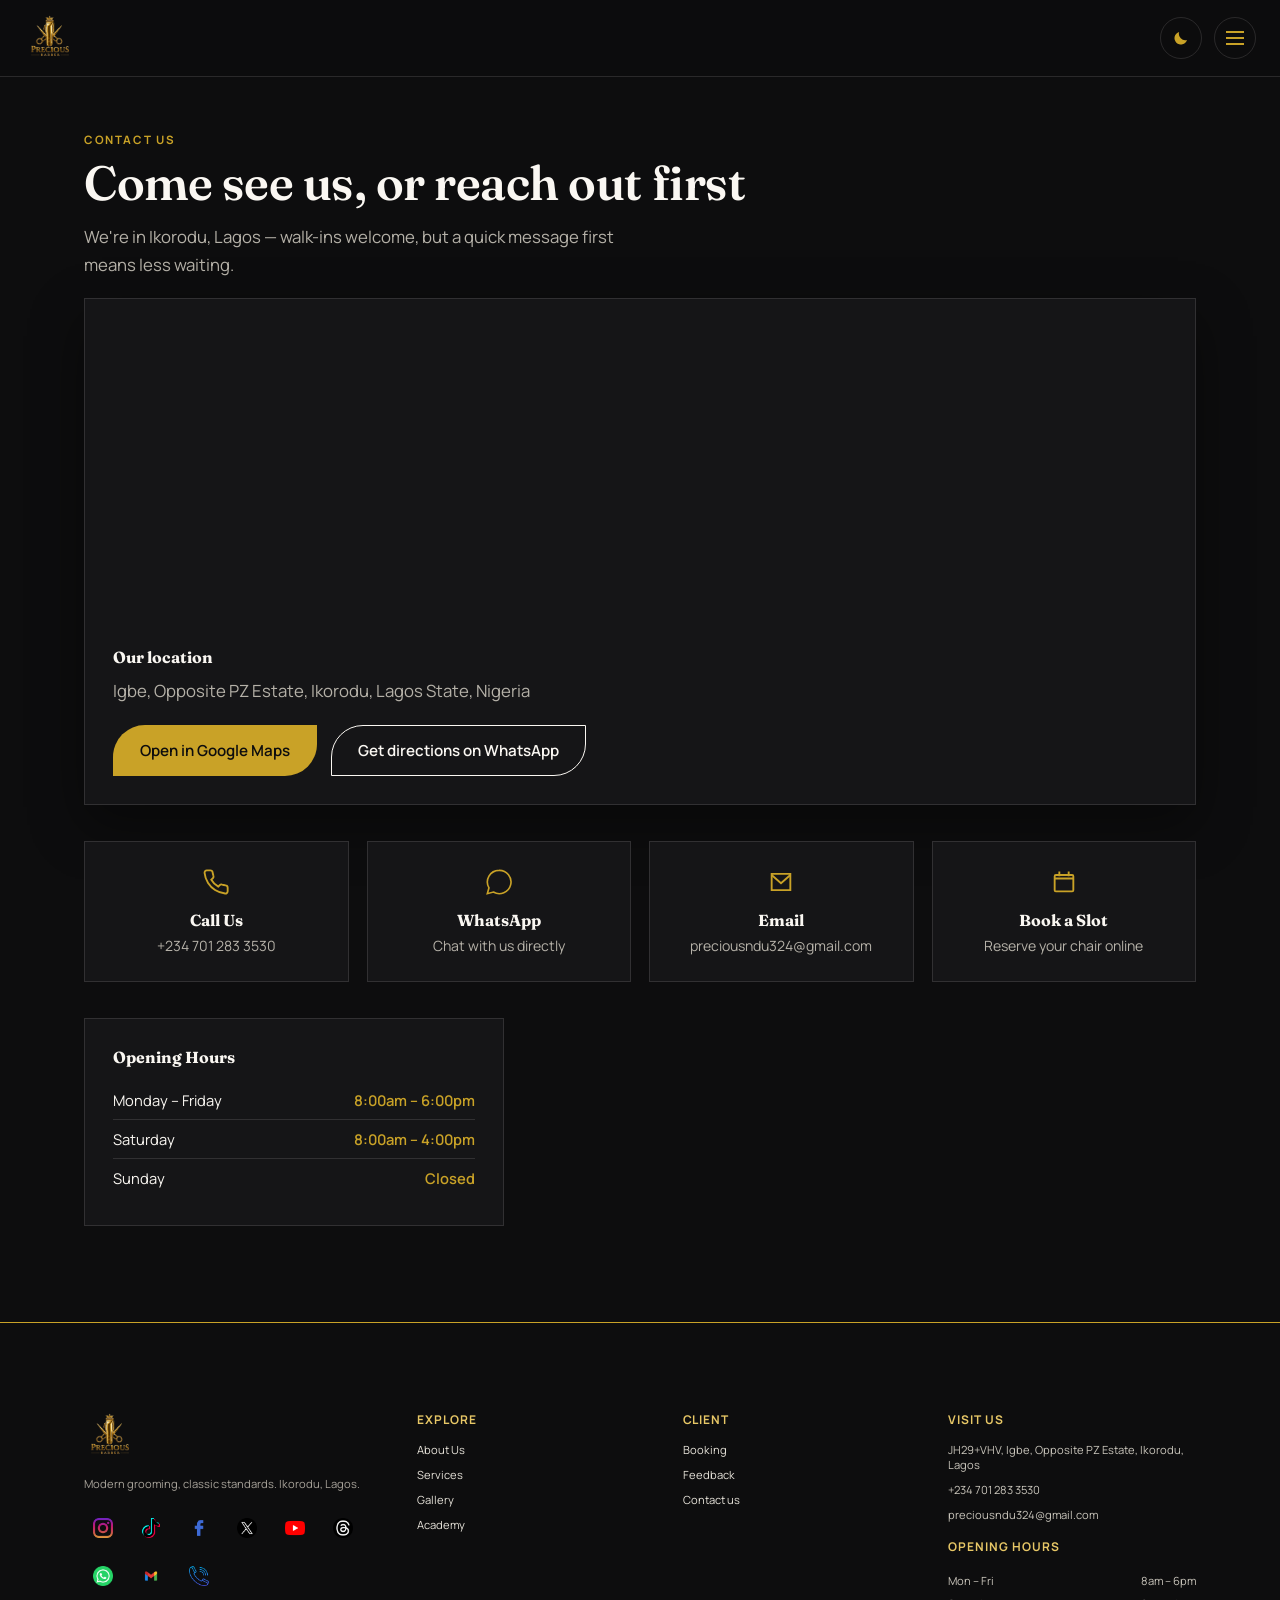
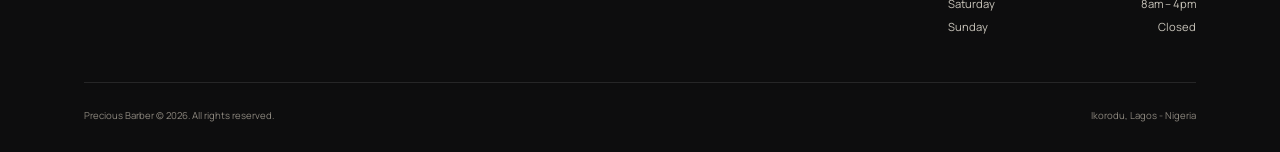
==== commit 495446d7: "logo" ====
--- a/contactus.html
+++ b/contactus.html
@@ -128,7 +128,7 @@
             <div class="foot-grid">
                 <div>
                     <div class="foot-brand">
-                        <img class="foot-logo-img" src="assets/logo.png" alt="Precious Barber logo">
+                        <img class="foot-logo-img" src="images/logo.png" alt="Precious Barber logo">
                     </div>
                     <p class="lede">Modern grooming, classic standards. Ikorodu, Lagos.</p>
                     <div class="social">
